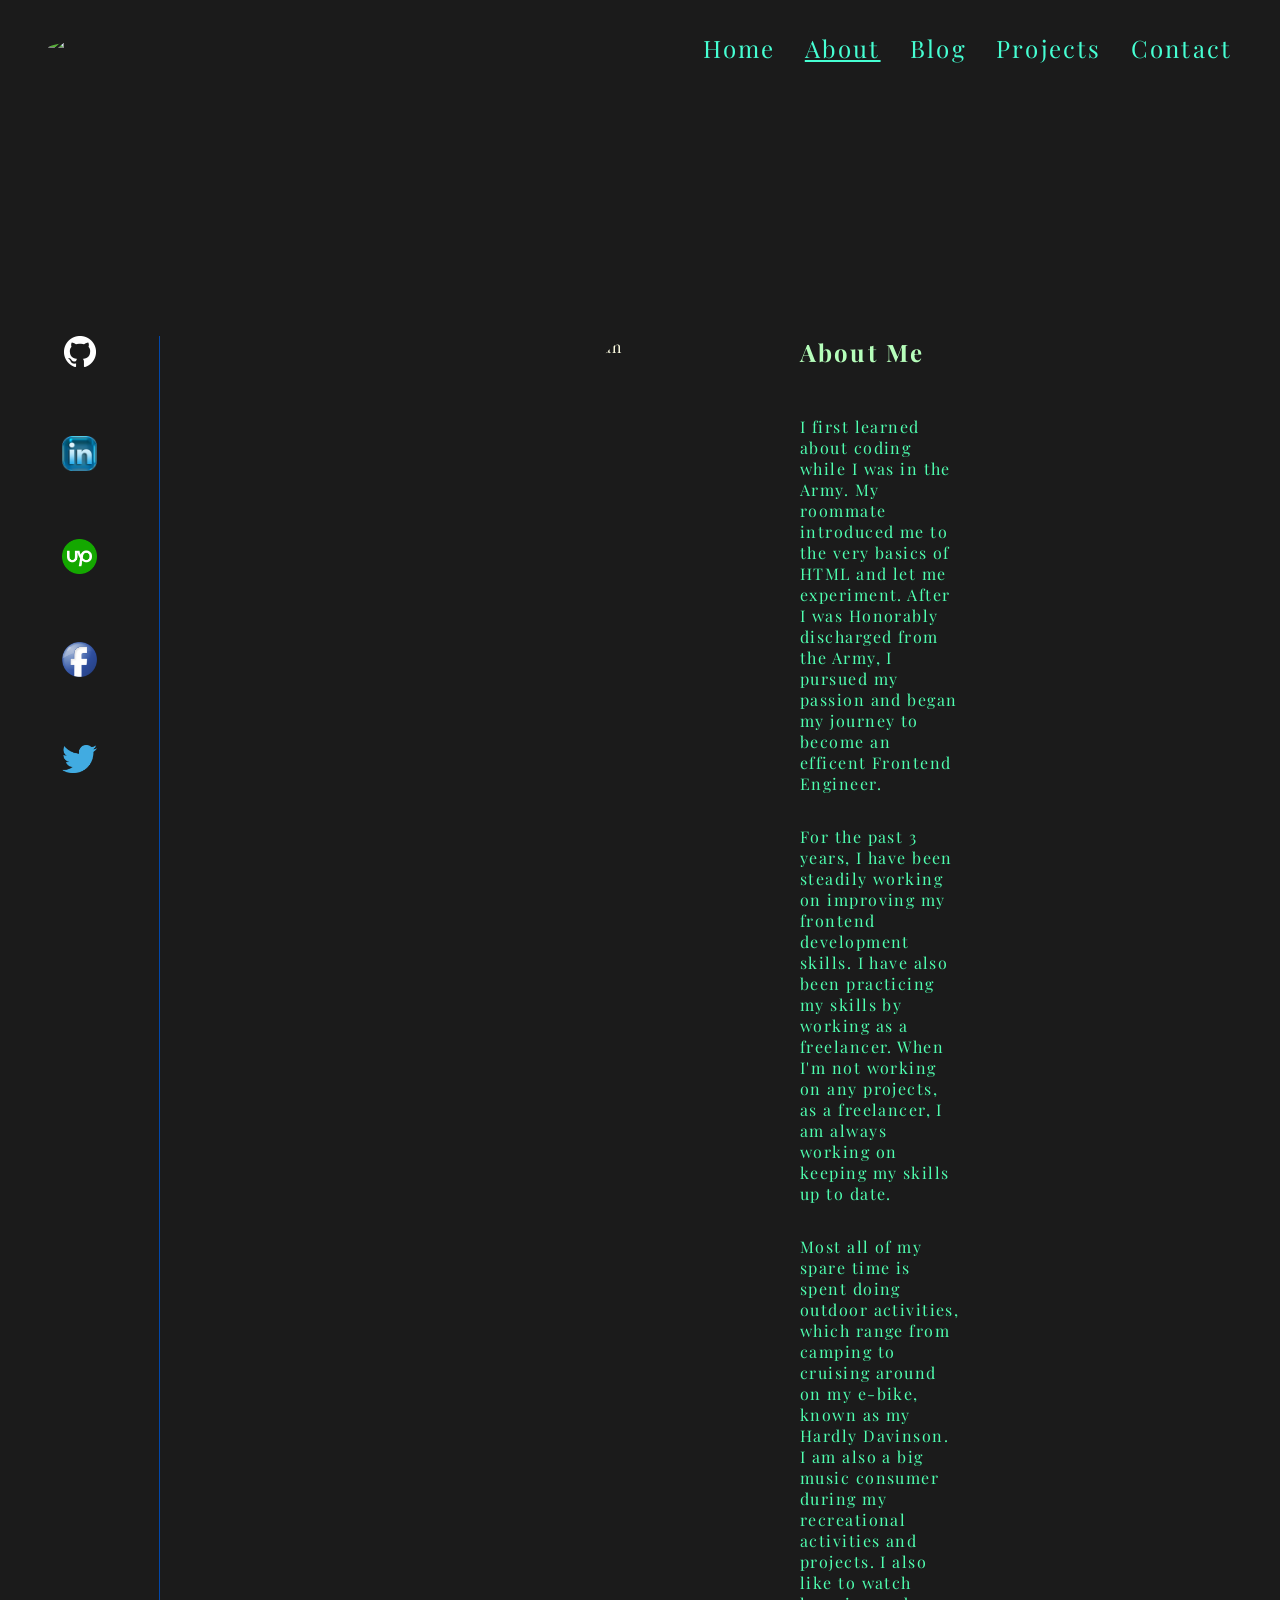
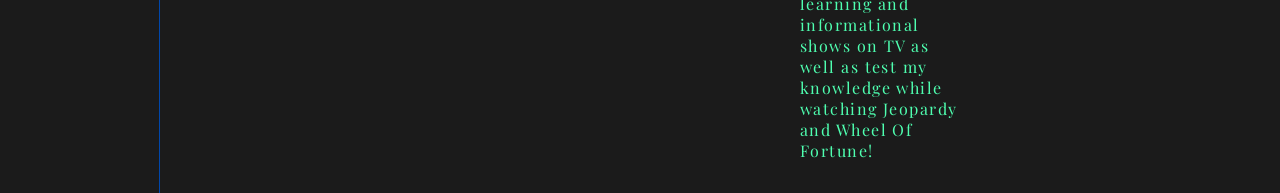
==== assets/pages/about.html @ 1d66eb38 "created an about me page. ensured links work. adjusted styling rules for the about me page." ====
<!DOCTYPE html>
<html lang="en">
	<head>
		<meta charset="UTF-8" />
		<meta http-equiv="X-UA-Compatible" content="IE=edge" />
		<meta name="viewport" content="width=device-width, initial-scale=1.0" />
		<meta name="description" content="Elijah Cravens' portfolio website" />
		<meta name="author" content="Elijah Cravens" />
		<link rel="stylesheet" href="../styles/about.css" />
		<title>Elijah C. || Front-end Engineer</title>
	</head>
	<body>
		<header>
			<!-- Placeholder image -->
			<img src="https://via.placeholder.com/75" class="header-logo" />
			<nav class="header-nav">
				<ul>
					<li><a href="../../index.html">Home</a></li>
					<li><a href="#" class="active">About</a></li>
					<li><a href="#">Blog</a></li>
					<li><a href="#">Projects</a></li>
					<li><a href="#">Contact</a></li>
				</ul>
			</nav>
		</header>
		<main class="content">
			<section class="side-bar">
				<ul>
					<li>
						<a href="https://github.com/Elijah80" target="_blank"
							><img src="../icons/github-logo.png" alt="github logo"
						/></a>
					</li>
					<li>
						<a href="https://www.linkedin.com/in/elijah-cravens-00488a13a/" target="_blank"
							><img src="../icons/linkedin-logo.png" alt="linkedin logo" class="logo"
						/></a>
					</li>
					<li>
						<a
							href="https://www.upwork.com/freelancers/~01cf71e76e68d74c20?viewMode=1"
							target="_blank"
							><img src="../icons/upwork-logo.png" alt="upwork logo" class="logo"
						/></a>
					</li>
					<li>
						<a href="https://www.facebook.com/elijah.w.cravens/" target="_blank"
							><img src="../icons/facebook-logo.png" alt="facebook logo" class="logo"
						/></a>
					</li>
					<li>
						<a href="https://twitter.com/elijah_cravens" target="_blank"
							><img src="../icons/twitter-logo.png" alt="twitter logo" class="logo"
						/></a>
					</li>
				</ul>
			</section>
			<section class="hero">
				<img src="https://via.placeholder.com/200" alt="photo of Elijah" />
				<h1>About Me</h1>
				<div class="about-content">
					<p>
						I first learned about coding while I was in the Army. My roommate introduced me to the
						very basics of HTML and let me experiment. After I was Honorably discharged from the Army,
						I pursued my passion and began my journey to become an efficent Frontend Engineer.
					</p>
					<p>
						For the past 3 years, I have been steadily working on improving my frontend development
						skills. I have also been practicing my skills by working as a freelancer. When I'm not
						working on any projects, as a freelancer, I am always working on keeping my skills up to
						date.
					</p>
					<p>
						Most all of my spare time is spent doing outdoor activities, which range from camping to
						cruising around on my e-bike, known as my Hardly Davinson. I am also a big music consumer
						during my recreational activities and projects. I also like to watch learning and
						informational shows on TV as well as test my knowledge while watching Jeopardy and Wheel
						Of Fortune!
					</p>
				</div>
			</section>
		</main>
	</body>
</html>
---- assets/styles/about.css ----
@import url('./index.css');

.hero {
	display: grid;
	grid-template-columns: 20em 1fr;
	grid-template-rows: 1fr;
}
.hero img {
	border-radius: 50%;
}

.hero h1 {
	grid-column: 2;
	grid-row: 1;
}
.about-content {
	grid-column: 2;
	grid-row: 1;
	margin-top: 5em;
	color: var(--BrightMint);
}

.about-content p {
	margin-bottom: 2em;
}
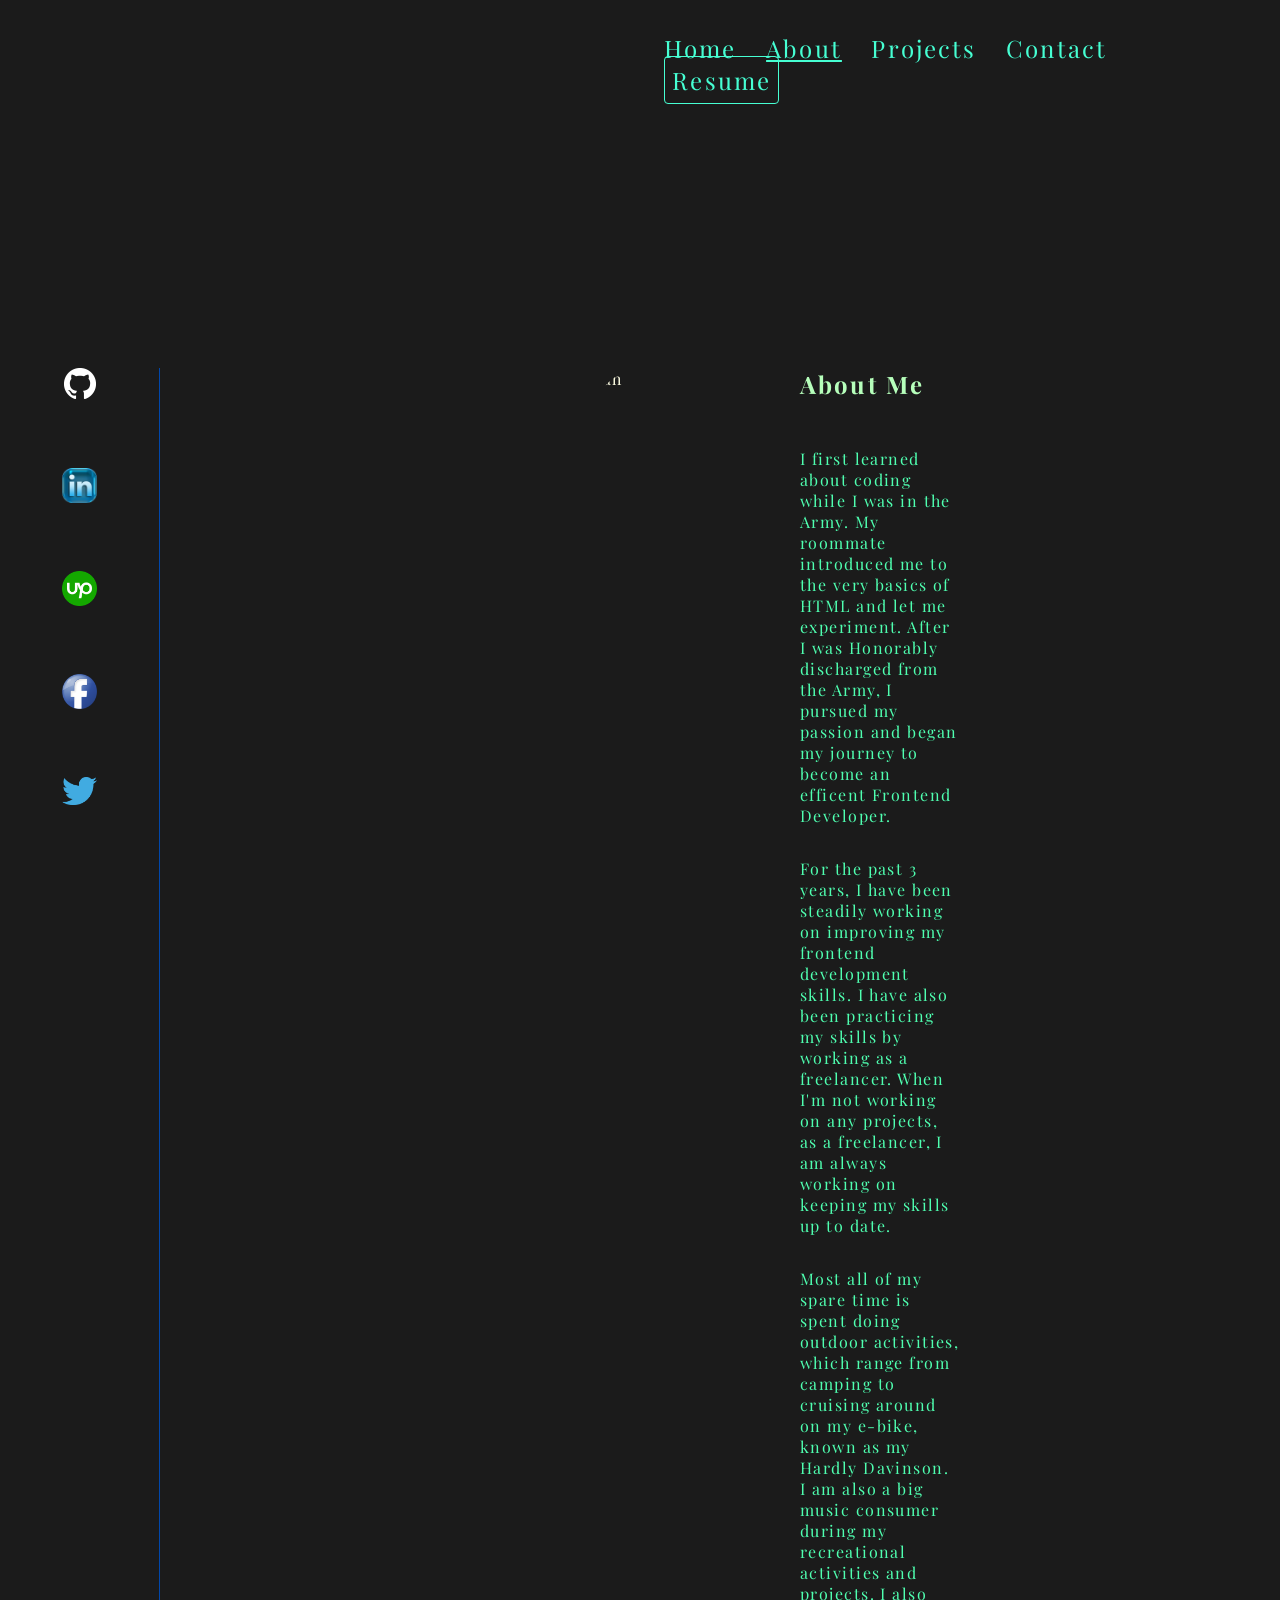
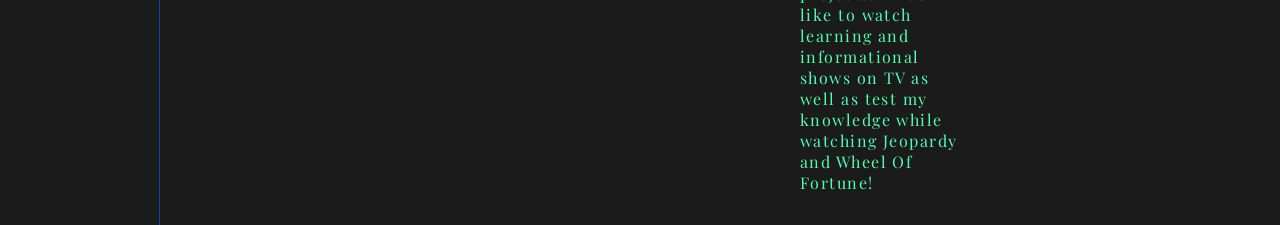
==== commit 100ba0d7: "replaced blog navigation with a Resume button for users to be able to download my resume" ====
--- a/assets/pages/about.html
+++ b/assets/pages/about.html
@@ -7,7 +7,7 @@
 		<meta name="description" content="Elijah Cravens' portfolio website" />
 		<meta name="author" content="Elijah Cravens" />
 		<link rel="stylesheet" href="../styles/about.css" />
-		<title>Elijah C. || Front-end Engineer</title>
+		<title>Elijah C. || Frontend Developer</title>
 	</head>
 	<body>
 		<header>
@@ -17,9 +17,9 @@
 				<ul>
 					<li><a href="../../index.html">Home</a></li>
 					<li><a href="#" class="active">About</a></li>
-					<li><a href="#">Blog</a></li>
 					<li><a href="#">Projects</a></li>
 					<li><a href="#">Contact</a></li>
+					<li><a href="../ElijahResume.pdf" download="ElijahResume" class="resume-button">Resume</a></li>
 				</ul>
 			</nav>
 		</header>
@@ -62,7 +62,7 @@
 					<p>
 						I first learned about coding while I was in the Army. My roommate introduced me to the
 						very basics of HTML and let me experiment. After I was Honorably discharged from the Army,
-						I pursued my passion and began my journey to become an efficent Frontend Engineer.
+						I pursued my passion and began my journey to become an efficent Frontend Developer.
 					</p>
 					<p>
 						For the past 3 years, I have been steadily working on improving my frontend development
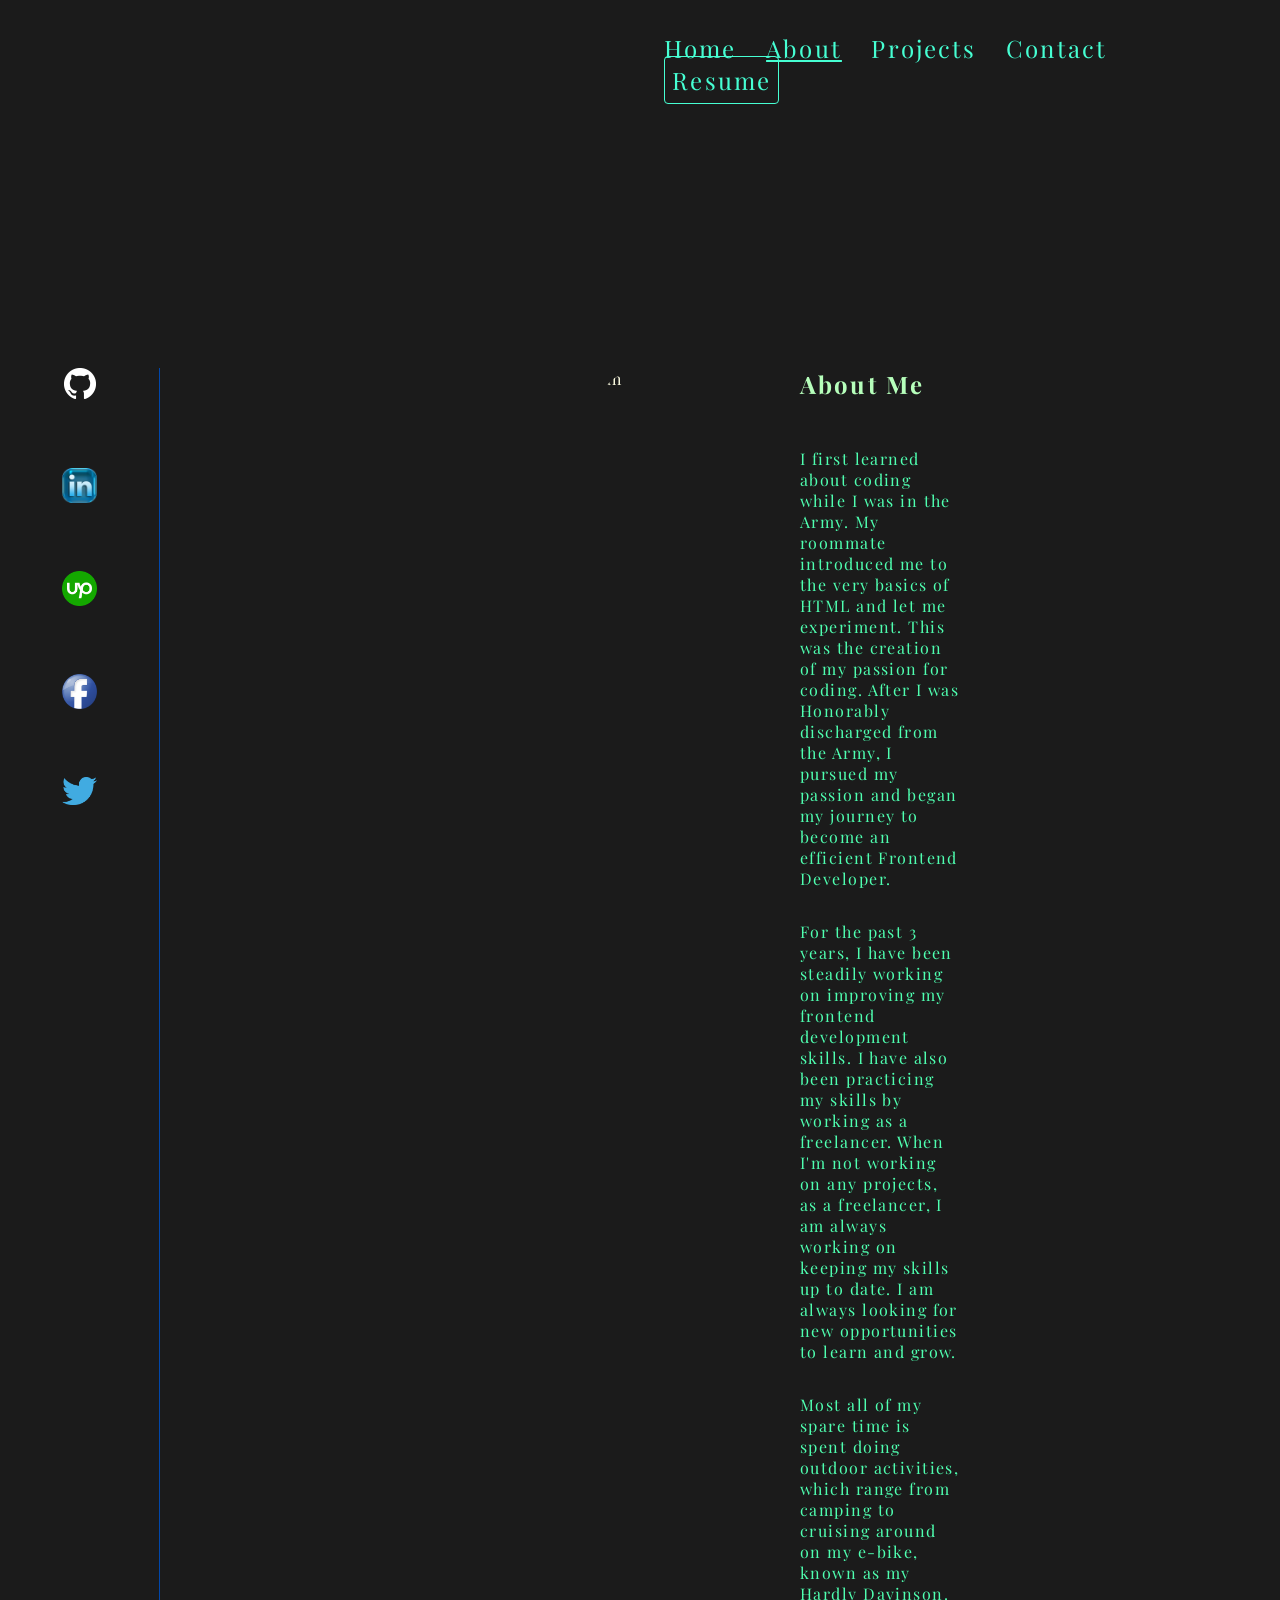
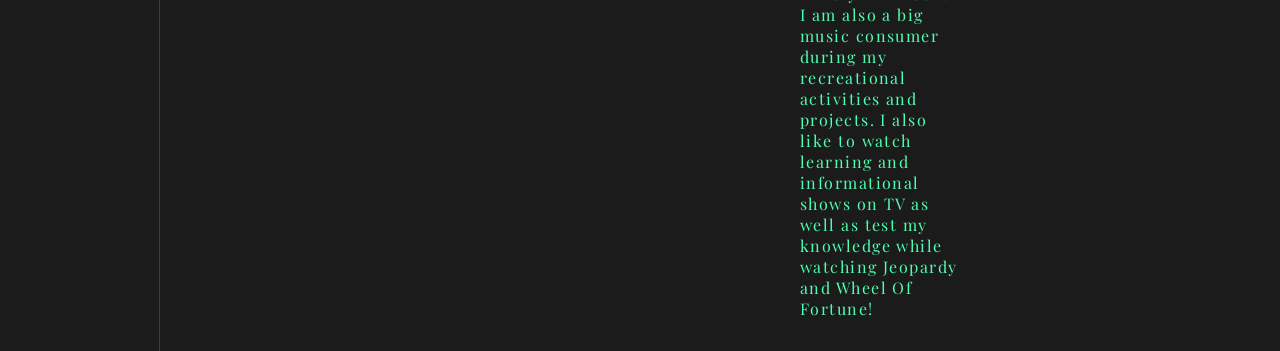
==== commit 74c6752c: "corrected some spelling and grammar" ====
--- a/assets/pages/about.html
+++ b/assets/pages/about.html
@@ -61,14 +61,15 @@
 				<div class="about-content">
 					<p>
 						I first learned about coding while I was in the Army. My roommate introduced me to the
-						very basics of HTML and let me experiment. After I was Honorably discharged from the Army,
-						I pursued my passion and began my journey to become an efficent Frontend Developer.
+						very basics of HTML and let me experiment. This was the creation of my passion for coding.
+						After I was Honorably discharged from the Army, I pursued my passion and began my journey
+						to become an efficient Frontend Developer.
 					</p>
 					<p>
 						For the past 3 years, I have been steadily working on improving my frontend development
 						skills. I have also been practicing my skills by working as a freelancer. When I'm not
 						working on any projects, as a freelancer, I am always working on keeping my skills up to
-						date.
+						date. I am always looking for new opportunities to learn and grow.
 					</p>
 					<p>
 						Most all of my spare time is spent doing outdoor activities, which range from camping to
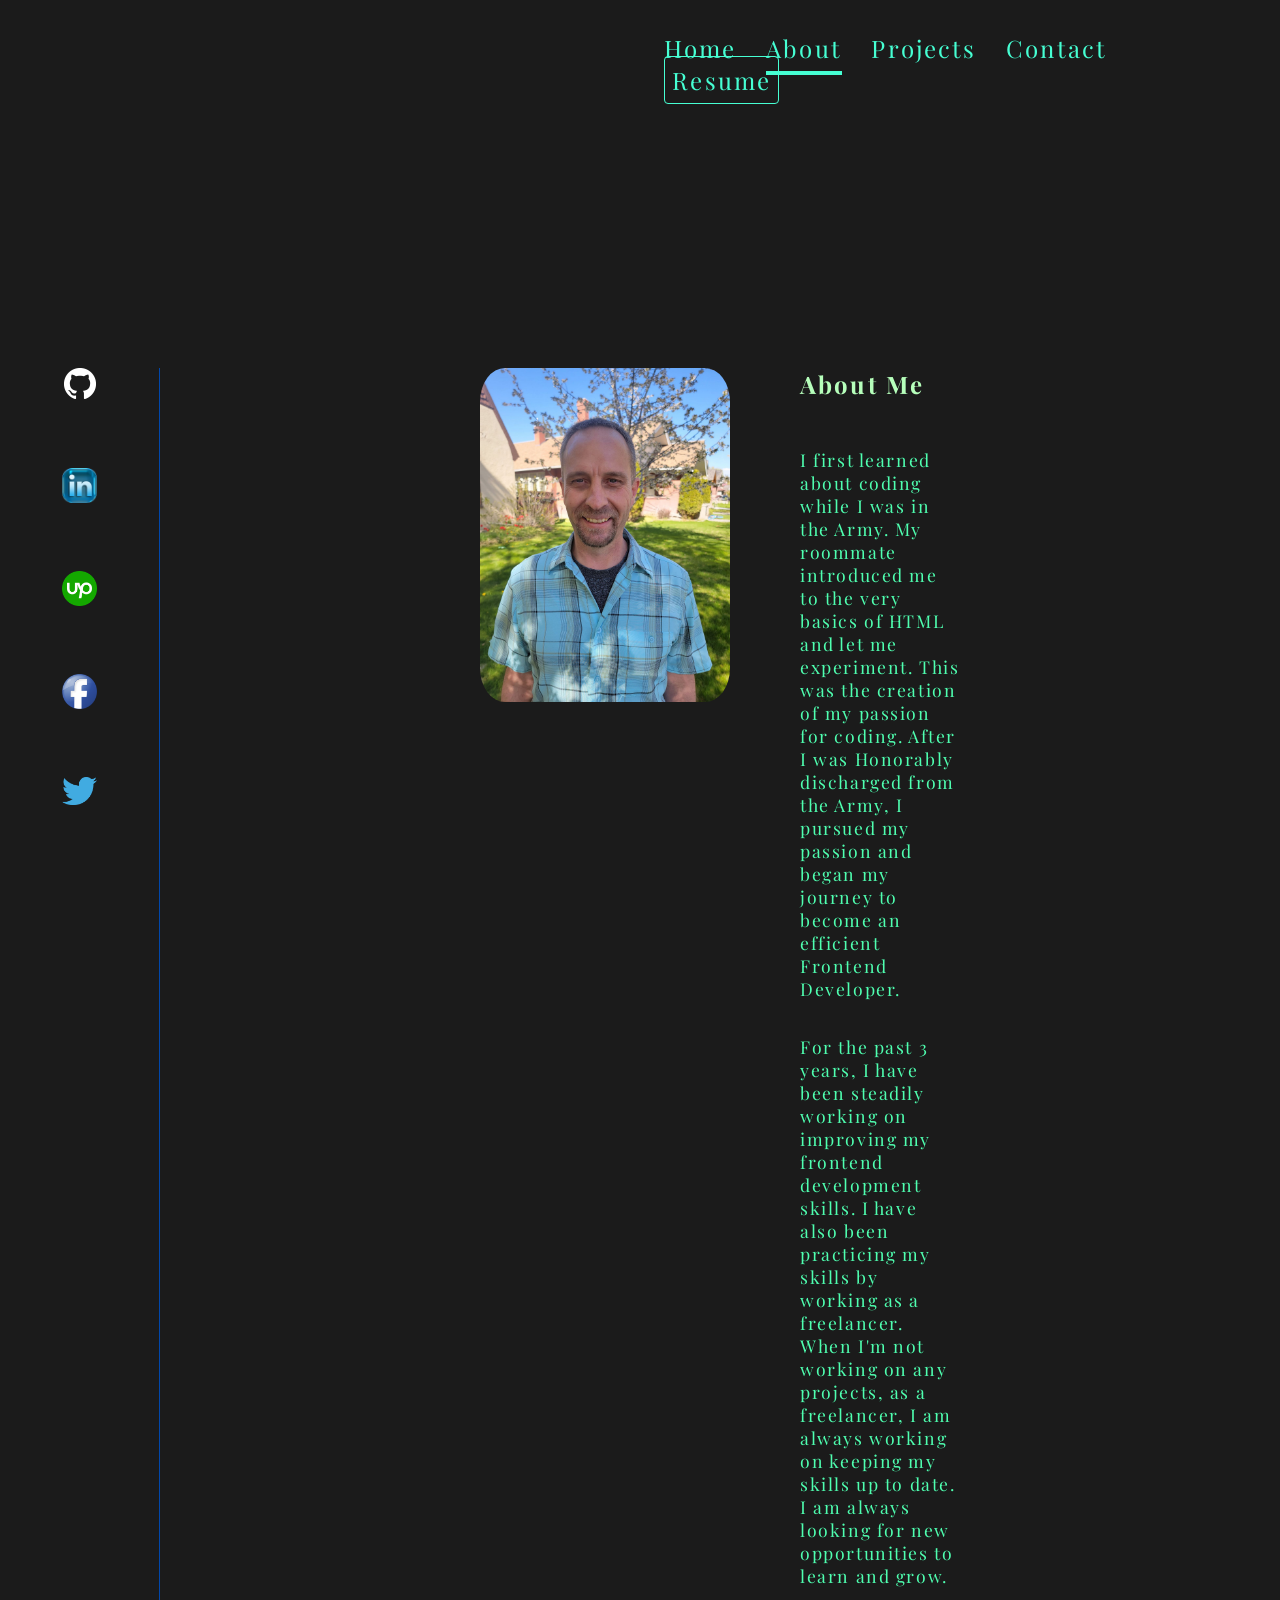
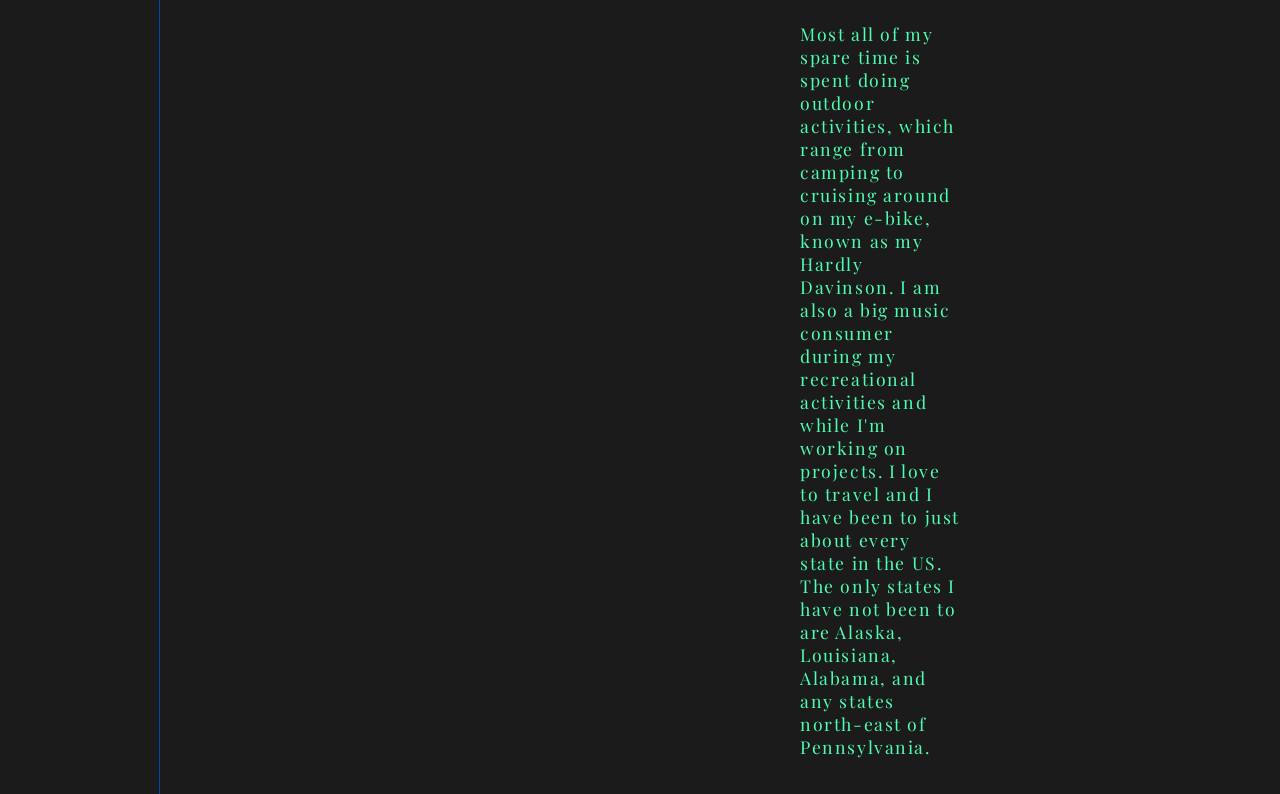
==== commit 50456e0f: "replaced placeholder image with an image of myself" ====
--- a/assets/pages/about.html
+++ b/assets/pages/about.html
@@ -17,8 +17,8 @@
 				<ul>
 					<li><a href="../../index.html">Home</a></li>
 					<li><a href="#" class="active">About</a></li>
-					<li><a href="#">Projects</a></li>
-					<li><a href="#">Contact</a></li>
+					<li><a href="./projects.html">Projects</a></li>
+					<li><a href="./contact.html">Contact</a></li>
 					<li><a href="../ElijahResume.pdf" download="ElijahResume" class="resume-button">Resume</a></li>
 				</ul>
 			</nav>
@@ -56,7 +56,7 @@
 				</ul>
 			</section>
 			<section class="hero">
-				<img src="https://via.placeholder.com/200" alt="photo of Elijah" />
+				<img src="../images/blue-shirt2.jpg" alt="photo of Elijah" />
 				<h1>About Me</h1>
 				<div class="about-content">
 					<p>
@@ -74,9 +74,9 @@
 					<p>
 						Most all of my spare time is spent doing outdoor activities, which range from camping to
 						cruising around on my e-bike, known as my Hardly Davinson. I am also a big music consumer
-						during my recreational activities and projects. I also like to watch learning and
-						informational shows on TV as well as test my knowledge while watching Jeopardy and Wheel
-						Of Fortune!
+						during my recreational activities and while I'm working on projects. I love to travel and
+						I have been to just about every state in the US. The only states I have not been to are
+						Alaska, Louisiana, Alabama, and any states north-east of Pennsylvania.
 					</p>
 				</div>
 			</section>
--- a/assets/styles/about.css
+++ b/assets/styles/about.css
@@ -6,7 +6,8 @@
 	grid-template-rows: 1fr;
 }
 .hero img {
-	border-radius: 50%;
+	border-radius: 10%;
+	width: 250px;
 }
 
 .hero h1 {
